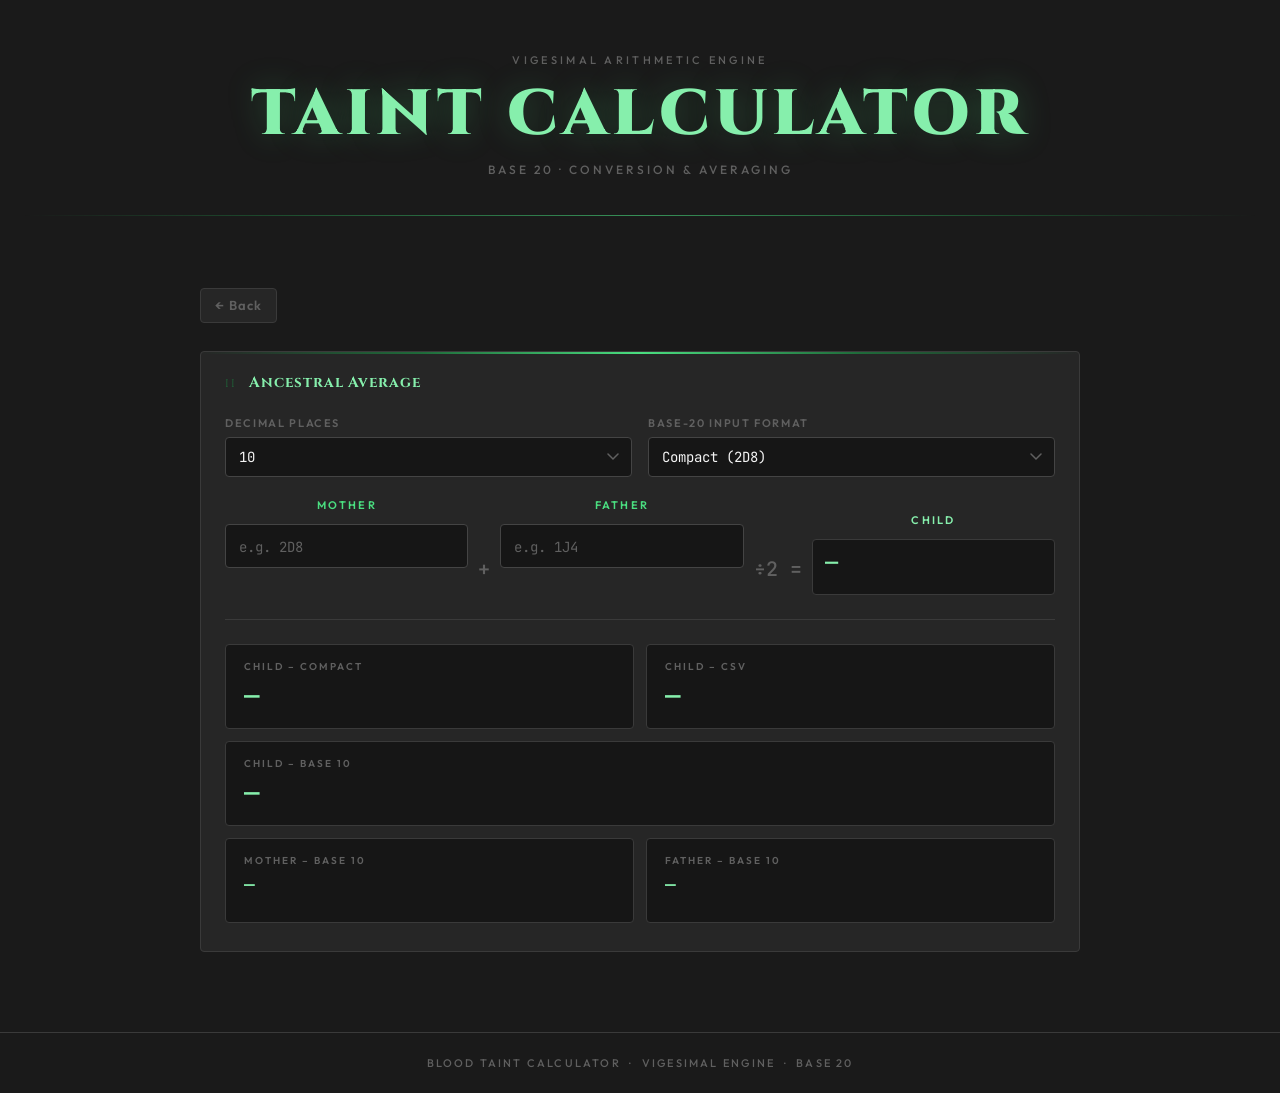
==== averager.html @ 99ccd7f8 "separated functions into separate pages" ====
<!DOCTYPE html>
<html lang="en">
<head>
<meta charset="UTF-8">
<meta name="viewport" content="width=device-width, initial-scale=1.0">
<title>Ancestral Average – Blood Taint Calculator</title>
<link rel="stylesheet" href="assets/style.css">
</head>
<body>

<header>
  <div class="title-eyebrow">Vigesimal Arithmetic Engine</div>
  <h1>TAINT CALCULATOR</h1>
  <div class="subtitle">BASE&nbsp;20&nbsp;·&nbsp;CONVERSION&nbsp;&amp;&nbsp;AVERAGING</div>
</header>

<main>

  <a href="index.html" class="back-btn">← Back</a>

  <div class="card">
    <div class="card-header">
      <span class="card-num">II</span>
      <span class="card-title">Ancestral Average</span>
    </div>
    <div class="card-body">
      <div class="options-row">
        <div class="field-col">
          <label>Decimal Places</label>
          <select id="avgDp">
            <option value="0">0</option>
            <option value="1">1</option>
            <option value="2">2</option>
            <option value="3">3</option>
            <option value="4">4</option>
            <option value="5">5</option>
            <option value="6">6</option>
            <option value="7">7</option>
            <option value="8">8</option>
            <option value="9">9</option>            
            <option value="10" selected>10</option>
            <option value="11">11</option>
            <option value="12">12</option>            
            <option value="13">13</option>
            <option value="14">14</option>
            <option value="15">15</option>
          </select>
        </div>
        <div class="field-col">
          <label>Base-20 Input Format</label>
          <select id="avgNotation">
            <option value="compact">Compact (2D8)</option>
            <option value="csv">CSV (2,13,8)</option>
          </select>
        </div>
      </div>

      <div class="trio-grid">
        <div class="field-col">
          <div class="parent-label">MOTHER</div>
          <input type="text" id="motherIn" placeholder="e.g. 2D8" autocomplete="off" spellcheck="false">
          <div class="hint" id="motherHint"></div>
        </div>
        <div class="trio-eq">+</div>
        <div class="field-col">
          <div class="parent-label">FATHER</div>
          <input type="text" id="fatherIn" placeholder="e.g. 1J4" autocomplete="off" spellcheck="false">
          <div class="hint" id="fatherHint"></div>
        </div>
        <div class="trio-eq">÷2&nbsp;=</div>
        <div class="field-col">
          <div class="parent-label child-label">CHILD</div>
          <div class="result-box" style="padding:10px 12px; min-height:48px;">
            <div class="result-value" id="childInline" style="font-size:22px;">—</div>
          </div>
        </div>
      </div>

      <hr class="section-divider">

      <div class="result-grid">
        <div class="result-box">
          <div class="result-label">Child – Compact</div>
          <div class="result-value" id="childCompact">—</div>
        </div>
        <div class="result-box">
          <div class="result-label">Child – CSV</div>
          <div class="result-value" id="childCsv">—</div>
        </div>
      </div>
      <div style="margin-top:12px;">
        <div class="result-box">
          <div class="result-label">Child – Base 10</div>
          <div class="result-value" id="childDec">—</div>
        </div>
      </div>
      <div style="margin-top:12px; display:grid; grid-template-columns:1fr 1fr; gap:12px;">
        <div class="result-box">
          <div class="result-label">Mother – Base 10</div>
          <div class="result-value" style="font-size:18px;" id="motherDec10">—</div>
        </div>
        <div class="result-box">
          <div class="result-label">Father – Base 10</div>
          <div class="result-value" style="font-size:18px;" id="fatherDec10">—</div>
        </div>
      </div>
    </div>
  </div>

</main>

<footer>BLOOD TAINT CALCULATOR &nbsp;·&nbsp; VIGESIMAL ENGINE &nbsp;·&nbsp; BASE&nbsp;20</footer>

<script src="assets/script.js" defer></script>
</body>
</html>
---- assets/style.css ----
/* ── Google Fonts ───────────────────────────────────────────────── */
@import url('https://fonts.googleapis.com/css2?family=JetBrains+Mono:wght@400;500;700&family=Outfit:wght@400;500;600;700&family=Cinzel:wght@700;900&display=swap');

/* ── Design tokens ──────────────────────────────────────────────── */
:root {
  --bg:          #1a1a1a;
  --bg-mid:      #222222;
  --panel:       #262626;
  --panel-raised:#2e2e2e;
  --border:      #3a3a3a;
  --border-mid:  #444444;
  --inset:       #161616;

  --green:       #4ade80;
  --green-dim:   #1f6b3a;
  --green-glow:  #86efac;
  --green-faint: rgba(74, 222, 128, 0.08);

  --csv-blue:    #60a5fa;
  --csv-dim:     #1e3a5f;
  --csv-faint:   rgba(96, 165, 250, 0.08);

  --red:         #f87171;
  --red-faint:   rgba(248, 113, 113, 0.1);
  --valid:       #4ade80;

  --text:        #e2e2e2;
  --text-mid:    #a0a0a0;
  --text-dim:    #606060;
  --white:       #f4f4f4;

  --font-ui:     'Outfit', sans-serif;
  --font-mono:   'JetBrains Mono', monospace;
  --font-display:'Cinzel', serif;

  --radius:      4px;
}

/* ── Reset ──────────────────────────────────────────────────────── */
*, *::before, *::after { box-sizing: border-box; margin: 0; padding: 0; }

/* ── Base ───────────────────────────────────────────────────────── */
body {
  background: var(--bg);
  color: var(--text);
  font-family: var(--font-ui);
  font-size: 15px;
  line-height: 1.5;
  min-height: 100vh;
  overflow-x: hidden;
}

/* ── Header ─────────────────────────────────────────────────────── */
header {
  text-align: center;
  padding: 52px 24px 36px;
  position: relative;
}
header::after {
  content: '';
  display: block;
  height: 1px;
  background: linear-gradient(90deg,
    transparent,
    var(--green-dim) 20%,
    var(--green) 50%,
    var(--green-dim) 80%,
    transparent);
  margin-top: 36px;
  opacity: 0.6;
}

.title-eyebrow {
  font-family: var(--font-ui);
  font-size: 11px;
  font-weight: 500;
  letter-spacing: 0.3em;
  color: var(--text-dim);
  text-transform: uppercase;
  margin-bottom: 14px;
}

h1 {
  font-family: var(--font-display);
  font-size: clamp(32px, 6vw, 64px);
  font-weight: 900;
  color: var(--green-glow);
  letter-spacing: 0.07em;
  text-shadow: 0 0 32px rgba(74,222,128,0.25);
  line-height: 1;
}

.subtitle {
  margin-top: 14px;
  font-family: var(--font-ui);
  font-size: 12px;
  font-weight: 500;
  letter-spacing: 0.25em;
  color: var(--text-dim);
  text-transform: uppercase;
}

/* ── Main layout ─────────────────────────────────────────────────── */
main {
  max-width: 920px;
  margin: 0 auto;
  padding: 36px 20px 80px;
  display: flex;
  flex-direction: column;
  gap: 28px;
}

/* ── Legend ──────────────────────────────────────────────────────── */
.legend {
  border: 1px solid var(--border);
  background: var(--panel);
  border-radius: var(--radius);
  padding: 16px 20px;
  display: flex;
  flex-direction: column;
  gap: 10px;
}
.legend-title {
  font-family: var(--font-ui);
  font-size: 10px;
  font-weight: 600;
  letter-spacing: 0.25em;
  color: var(--text-dim);
  text-transform: uppercase;
}
.legend-item {
  display: flex;
  align-items: center;
  gap: 12px;
  flex-wrap: wrap;
}
.badge {
  display: inline-block;
  padding: 3px 10px;
  font-family: var(--font-mono);
  font-size: 11px;
  font-weight: 700;
  letter-spacing: 0.08em;
  border: 1px solid;
  border-radius: 2px;
  white-space: nowrap;
  flex-shrink: 0;
}
.badge-compact {
  border-color: var(--green-dim);
  color: var(--green-glow);
  background: var(--green-faint);
}
.badge-csv {
  border-color: var(--csv-dim);
  color: var(--csv-blue);
  background: var(--csv-faint);
}
.legend-desc {
  font-family: var(--font-ui);
  font-size: 13px;
  color: var(--text-mid);
  line-height: 1.4;
}
.legend-desc strong {
  font-family: var(--font-mono);
  font-weight: 700;
}

/* ── Cards ───────────────────────────────────────────────────────── */
.card {
  border: 1px solid var(--border);
  background: var(--panel);
  border-radius: var(--radius);
  position: relative;
  overflow: hidden;
}
.card::before {
  content: '';
  position: absolute;
  top: 0; left: 0; right: 0;
  height: 2px;
  background: linear-gradient(90deg,
    transparent 0%,
    var(--green-dim) 25%,
    var(--green) 50%,
    var(--green-dim) 75%,
    transparent 100%);
}
.card-header {
  padding: 20px 24px 0;
  display: flex;
  align-items: baseline;
  gap: 12px;
}
.card-num {
  font-family: var(--font-display);
  font-size: 11px;
  color: var(--green-dim);
  letter-spacing: 0.2em;
}
.card-title {
  font-family: var(--font-display);
  font-size: 15px;
  font-weight: 700;
  color: var(--green-glow);
  letter-spacing: 0.06em;
}
.card-body {
  padding: 20px 24px 28px;
}

/* ── Labels ──────────────────────────────────────────────────────── */
label {
  font-family: var(--font-ui);
  font-size: 11px;
  font-weight: 600;
  letter-spacing: 0.15em;
  color: var(--text-dim);
  text-transform: uppercase;
}
.parent-label {
  font-family: var(--font-ui);
  font-size: 11px;
  font-weight: 600;
  letter-spacing: 0.2em;
  color: var(--green);
  text-transform: uppercase;
  text-align: center;
  margin-bottom: 4px;
}

/* ── Inputs & selects ────────────────────────────────────────────── */
input[type="text"],
input[type="number"],
select {
  background: var(--inset);
  border: 1px solid var(--border-mid);
  color: var(--white);
  font-family: var(--font-mono);
  font-size: 17px;
  font-weight: 400;
  padding: 10px 13px;
  width: 100%;
  outline: none;
  border-radius: var(--radius);
  transition: border-color 0.15s, box-shadow 0.15s;
  -webkit-appearance: none;
  appearance: none;
}
input::placeholder { color: var(--text-dim); font-size: 14px; }
input:focus,
select:focus {
  border-color: var(--green);
  box-shadow: 0 0 0 3px rgba(74,222,128,0.1);
}
input.error  { border-color: var(--red) !important; background: var(--red-faint); }
input.valid  { border-color: var(--valid) !important; }
select {
  font-size: 14px;
  cursor: pointer;
  background-image: url("data:image/svg+xml,%3Csvg xmlns='http://www.w3.org/2000/svg' width='12' height='8' viewBox='0 0 12 8'%3E%3Cpath d='M1 1l5 5 5-5' stroke='%23606060' stroke-width='1.5' fill='none' stroke-linecap='round'/%3E%3C/svg%3E");
  background-repeat: no-repeat;
  background-position: right 12px center;
  padding-right: 32px;
}
select option { background: #1e1e1e; }

/* ── Field layouts ───────────────────────────────────────────────── */
.options-row {
  display: flex;
  gap: 16px;
  align-items: end;
  flex-wrap: wrap;
  margin-bottom: 20px;
}
.options-row .field-col { min-width: 140px; flex: 1; }

.field-col { display: flex; flex-direction: column; gap: 6px; }

.field-row {
  display: grid;
  grid-template-columns: 1fr auto 1fr;
  gap: 12px;
  align-items: end;
  margin-bottom: 16px;
}

/* ── Swap button ─────────────────────────────────────────────────── */
.arrow-btn {
  background: var(--inset);
  border: 1px solid var(--border-mid);
  color: var(--green);
  font-size: 18px;
  width: 44px;
  height: 44px;
  border-radius: var(--radius);
  cursor: pointer;
  transition: all 0.15s;
  display: flex;
  align-items: center;
  justify-content: center;
  font-family: monospace;
  flex-shrink: 0;
}
.arrow-btn:hover {
  border-color: var(--green);
  color: var(--green-glow);
  box-shadow: 0 0 10px rgba(74,222,128,0.15);
}
.arrow-btn:active { transform: scale(0.93); }

/* ── Result boxes ────────────────────────────────────────────────── */
.result-box {
  background: var(--inset);
  border: 1px solid var(--border);
  border-radius: var(--radius);
  padding: 14px 18px;
  min-height: 64px;
  display: flex;
  flex-direction: column;
  gap: 6px;
}
.result-label {
  font-family: var(--font-ui);
  font-size: 10px;
  font-weight: 600;
  letter-spacing: 0.2em;
  color: var(--text-dim);
  text-transform: uppercase;
}
.result-value {
  font-family: var(--font-mono);
  font-size: 26px;
  font-weight: 500;
  color: var(--green-glow);
  letter-spacing: 0.03em;
  min-height: 34px;
  word-break: break-all;
  line-height: 1.2;
}

.result-grid {
  display: grid;
  grid-template-columns: 1fr 1fr;
  gap: 12px;
  margin-top: 14px;
}

/* ── Trio (averager) ─────────────────────────────────────────────── */
.trio-grid {
  display: grid;
  grid-template-columns: 1fr auto 1fr auto 1fr;
  gap: 10px;
  align-items: end;
}
.trio-eq {
  font-family: var(--font-mono);
  font-size: 20px;
  font-weight: 500;
  color: var(--text-dim);
  padding-bottom: 11px;
  text-align: center;
  flex-shrink: 0;
  white-space: nowrap;
}

/* ── Hint / validation messages ──────────────────────────────────── */
.hint {
  font-family: var(--font-ui);
  font-size: 12px;
  color: var(--red);
  min-height: 18px;
  margin-top: 3px;
  line-height: 1.4;
}
.hint.ok { color: var(--valid); }

/* ── Divider ─────────────────────────────────────────────────────── */
.section-divider {
  border: none;
  border-top: 1px solid var(--border);
  margin: 24px 0;
}

/* ── Footer ──────────────────────────────────────────────────────── */
footer {
  text-align: center;
  padding: 22px;
  font-family: var(--font-ui);
  font-size: 11px;
  font-weight: 500;
  color: var(--text-dim);
  letter-spacing: 0.2em;
  text-transform: uppercase;
  border-top: 1px solid var(--border);
}

/* ── Animations ──────────────────────────────────────────────────── */
@keyframes fadeUp {
  from { opacity: 0; transform: translateY(14px); }
  to   { opacity: 1; transform: translateY(0); }
}
header              { animation: fadeUp 0.45s ease both; }
.legend             { animation: fadeUp 0.45s ease 0.08s both; }
.card:nth-of-type(1){ animation: fadeUp 0.45s ease 0.16s both; }
.card:nth-of-type(2){ animation: fadeUp 0.45s ease 0.24s both; }

/* ── Responsive ──────────────────────────────────────────────────── */
@media (max-width: 600px) {
  .field-row          { grid-template-columns: 1fr; }
  .arrow-btn          { transform: none; width: 38px; height: 38px; margin: 0 auto; }
  .trio-grid          { grid-template-columns: 1fr; }
  .trio-eq            { display: none; }
  .result-grid        { grid-template-columns: 1fr; }
  .card-body          { padding: 16px 16px 24px; }
  .card-header        { padding: 16px 16px 0; }
}

/* ── Home nav cards ──────────────────────────────────────────────── */
.home-main {
  max-width: 920px;
  margin: 0 auto;
  padding: 36px 20px 80px;
  display: flex;
  flex-direction: column;
  gap: 28px;
}

.tool-nav {
  display: grid;
  grid-template-columns: 1fr 1fr;
  gap: 16px;
}

.tool-card {
  display: flex;
  align-items: center;
  gap: 20px;
  padding: 28px 24px;
  background: var(--panel);
  border: 1px solid var(--border);
  border-radius: var(--radius);
  text-decoration: none;
  color: inherit;
  position: relative;
  overflow: hidden;
  transition: border-color 0.2s, box-shadow 0.2s, transform 0.15s;
}
.tool-card::before {
  content: '';
  position: absolute;
  top: 0; left: 0; right: 0;
  height: 2px;
  background: linear-gradient(90deg,
    transparent 0%,
    var(--green-dim) 25%,
    var(--green) 50%,
    var(--green-dim) 75%,
    transparent 100%);
  opacity: 0;
  transition: opacity 0.2s;
}
.tool-card:hover {
  border-color: var(--green-dim);
  box-shadow: 0 0 0 1px var(--green-dim), 0 4px 24px rgba(74,222,128,0.07);
  transform: translateY(-2px);
}
.tool-card:hover::before { opacity: 1; }
.tool-card:active { transform: translateY(0); }

.tool-card-num {
  font-family: var(--font-display);
  font-size: 28px;
  font-weight: 900;
  color: var(--green-dim);
  line-height: 1;
  flex-shrink: 0;
  width: 32px;
  text-align: center;
  transition: color 0.2s;
}
.tool-card:hover .tool-card-num { color: var(--green); }

.tool-card-body {
  flex: 1;
  min-width: 0;
}
.tool-card-title {
  font-family: var(--font-display);
  font-size: 15px;
  font-weight: 700;
  color: var(--green-glow);
  letter-spacing: 0.06em;
  margin-bottom: 6px;
}
.tool-card-desc {
  font-family: var(--font-ui);
  font-size: 13px;
  color: var(--text-mid);
  line-height: 1.5;
}

.tool-card-arrow {
  font-family: var(--font-mono);
  font-size: 20px;
  color: var(--green-dim);
  flex-shrink: 0;
  transition: color 0.2s, transform 0.2s;
}
.tool-card:hover .tool-card-arrow {
  color: var(--green);
  transform: translateX(4px);
}

/* ── Back button ─────────────────────────────────────────────────── */
.back-btn {
  display: inline-flex;
  align-items: center;
  gap: 6px;
  font-family: var(--font-ui);
  font-size: 13px;
  font-weight: 600;
  letter-spacing: 0.08em;
  color: var(--text-dim);
  text-decoration: none;
  padding: 7px 14px;
  border: 1px solid var(--border);
  border-radius: var(--radius);
  background: var(--panel);
  transition: color 0.15s, border-color 0.15s;
  align-self: flex-start;
}
.back-btn:hover {
  color: var(--green);
  border-color: var(--green-dim);
}

/* ── Utility classes ─────────────────────────────────────────────── */
.mono  { font-family: var(--font-mono); font-weight: 700; }
.green { color: var(--green-glow); }
.blue  { color: var(--csv-blue); }

/* ── Child label variant ─────────────────────────────────────────── */
.child-label { color: var(--green-glow); }

/* ── Responsive: home nav ────────────────────────────────────────── */
@media (max-width: 600px) {
  .tool-nav { grid-template-columns: 1fr; }
  .tool-card { gap: 16px; padding: 22px 18px; }
}
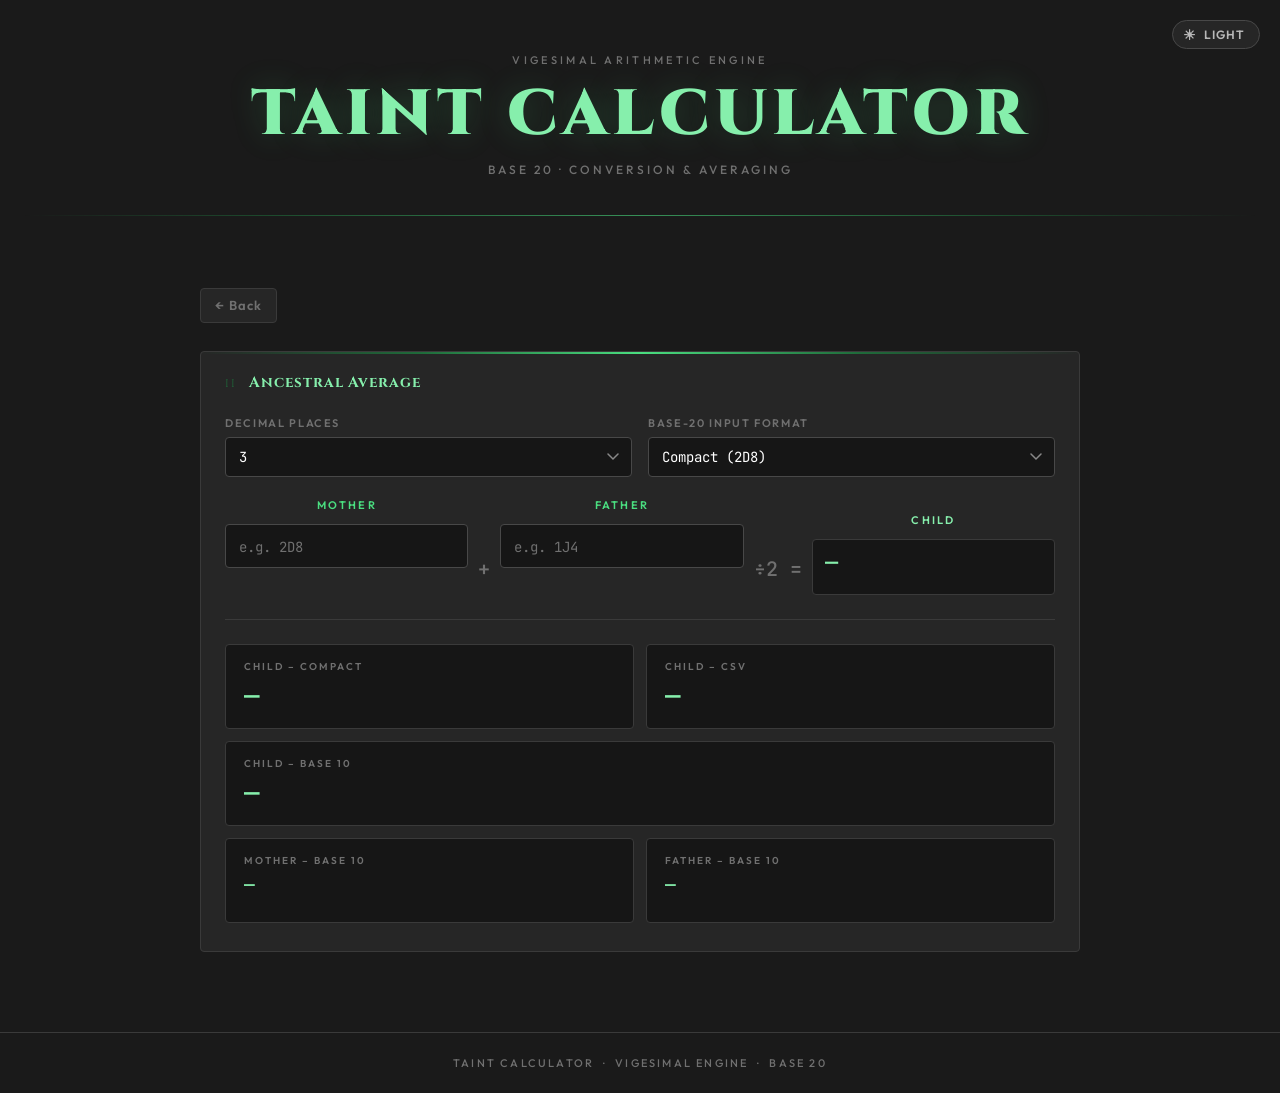
==== commit 09052738: "Light/dark mode, improved dark mode readability" ====
--- a/averager.html
+++ b/averager.html
@@ -1,14 +1,19 @@
 <!DOCTYPE html>
-<html lang="en">
+<html lang="en" data-theme="dark">
 <head>
 <meta charset="UTF-8">
 <meta name="viewport" content="width=device-width, initial-scale=1.0">
-<title>Ancestral Average – Blood Taint Calculator</title>
+<title>Ancestral Average – Taint Calculator</title>
 <link rel="stylesheet" href="assets/style.css">
+<script src="assets/script.js" defer></script>
 </head>
 <body>
 
 <header>
+  <button class="theme-toggle" id="themeToggle" aria-label="Toggle theme">
+    <span class="theme-toggle-icon">☀</span>
+    <span class="theme-toggle-label">Light</span>
+  </button>
   <div class="title-eyebrow">Vigesimal Arithmetic Engine</div>
   <h1>TAINT CALCULATOR</h1>
   <div class="subtitle">BASE&nbsp;20&nbsp;·&nbsp;CONVERSION&nbsp;&amp;&nbsp;AVERAGING</div>
@@ -31,19 +36,10 @@
             <option value="0">0</option>
             <option value="1">1</option>
             <option value="2">2</option>
-            <option value="3">3</option>
+            <option value="3" selected>3</option>
             <option value="4">4</option>
             <option value="5">5</option>
             <option value="6">6</option>
-            <option value="7">7</option>
-            <option value="8">8</option>
-            <option value="9">9</option>            
-            <option value="10" selected>10</option>
-            <option value="11">11</option>
-            <option value="12">12</option>            
-            <option value="13">13</option>
-            <option value="14">14</option>
-            <option value="15">15</option>
           </select>
         </div>
         <div class="field-col">
@@ -109,8 +105,7 @@
 
 </main>
 
-<footer>BLOOD TAINT CALCULATOR &nbsp;·&nbsp; VIGESIMAL ENGINE &nbsp;·&nbsp; BASE&nbsp;20</footer>
+<footer>TAINT CALCULATOR &nbsp;·&nbsp; VIGESIMAL ENGINE &nbsp;·&nbsp; BASE&nbsp;20</footer>
 
-<script src="assets/script.js" defer></script>
 </body>
 </html>
--- a/assets/style.css
+++ b/assets/style.css
@@ -1,14 +1,14 @@
 /* ── Google Fonts ───────────────────────────────────────────────── */
 @import url('https://fonts.googleapis.com/css2?family=JetBrains+Mono:wght@400;500;700&family=Outfit:wght@400;500;600;700&family=Cinzel:wght@700;900&display=swap');
 
-/* ── Design tokens ──────────────────────────────────────────────── */
+/* ── Dark mode tokens (default) ─────────────────────────────────── */
 :root {
   --bg:          #1a1a1a;
   --bg-mid:      #222222;
   --panel:       #262626;
   --panel-raised:#2e2e2e;
   --border:      #3a3a3a;
-  --border-mid:  #444444;
+  --border-mid:  #484848;
   --inset:       #161616;
 
   --green:       #4ade80;
@@ -24,16 +24,51 @@
   --red-faint:   rgba(248, 113, 113, 0.1);
   --valid:       #4ade80;
 
-  --text:        #e2e2e2;
-  --text-mid:    #a0a0a0;
-  --text-dim:    #606060;
-  --white:       #f4f4f4;
+  --text:        #f0f0f0;
+  --text-mid:    #b8b8b8;
+  --text-dim:    #707070;
+  --white:       #ffffff;
 
   --font-ui:     'Outfit', sans-serif;
   --font-mono:   'JetBrains Mono', monospace;
   --font-display:'Cinzel', serif;
 
-  --radius:      4px;
+  --radius: 4px;
+
+  --header-glow: rgba(74, 222, 128, 0.22);
+  --toggle-icon: '☀';
+}
+
+/* ── Light mode tokens ──────────────────────────────────────────── */
+[data-theme="light"] {
+  --bg:          #f0f0f0;
+  --bg-mid:      #e8e8e8;
+  --panel:       #ffffff;
+  --panel-raised:#f5f5f5;
+  --border:      #d0d0d0;
+  --border-mid:  #bbbbbb;
+  --inset:       #f7f7f7;
+
+  --green:       #16a34a;
+  --green-dim:   #bbf7d0;
+  --green-glow:  #15803d;
+  --green-faint: rgba(22, 163, 74, 0.07);
+
+  --csv-blue:    #2563eb;
+  --csv-dim:     #bfdbfe;
+  --csv-faint:   rgba(37, 99, 235, 0.07);
+
+  --red:         #dc2626;
+  --red-faint:   rgba(220, 38, 38, 0.07);
+  --valid:       #16a34a;
+
+  --text:        #111111;
+  --text-mid:    #444444;
+  --text-dim:    #888888;
+  --white:       #111111;
+
+  --header-glow: rgba(21, 128, 61, 0.12);
+  --toggle-icon: '🌙';
 }
 
 /* ── Reset ──────────────────────────────────────────────────────── */
@@ -48,7 +83,38 @@
   line-height: 1.5;
   min-height: 100vh;
   overflow-x: hidden;
-}
+  transition: background 0.25s, color 0.25s;
+}
+
+/* ── Theme toggle ────────────────────────────────────────────────── */
+.theme-toggle {
+  position: absolute;
+  top: 20px;
+  right: 20px;
+  background: var(--panel);
+  border: 1px solid var(--border-mid);
+  border-radius: 999px;
+  padding: 6px 14px 6px 10px;
+  cursor: pointer;
+  display: flex;
+  align-items: center;
+  gap: 7px;
+  font-family: var(--font-ui);
+  font-size: 12px;
+  font-weight: 600;
+  letter-spacing: 0.08em;
+  color: var(--text-mid);
+  transition: border-color 0.15s, color 0.15s, background 0.25s;
+  user-select: none;
+  z-index: 10;
+}
+.theme-toggle:hover {
+  border-color: var(--green);
+  color: var(--green);
+}
+.theme-toggle:active { transform: scale(0.96); }
+.theme-toggle-icon { font-size: 14px; line-height: 1; }
+.theme-toggle-label { text-transform: uppercase; }
 
 /* ── Header ─────────────────────────────────────────────────────── */
 header {
@@ -86,7 +152,7 @@
   font-weight: 900;
   color: var(--green-glow);
   letter-spacing: 0.07em;
-  text-shadow: 0 0 32px rgba(74,222,128,0.25);
+  text-shadow: 0 0 32px var(--header-glow);
   line-height: 1;
 }
 
@@ -119,6 +185,7 @@
   display: flex;
   flex-direction: column;
   gap: 10px;
+  transition: background 0.25s, border-color 0.25s;
 }
 .legend-title {
   font-family: var(--font-ui);
@@ -128,12 +195,7 @@
   color: var(--text-dim);
   text-transform: uppercase;
 }
-.legend-item {
-  display: flex;
-  align-items: center;
-  gap: 12px;
-  flex-wrap: wrap;
-}
+.legend-item { display: flex; align-items: center; gap: 12px; flex-wrap: wrap; }
 .badge {
   display: inline-block;
   padding: 3px 10px;
@@ -146,26 +208,11 @@
   white-space: nowrap;
   flex-shrink: 0;
 }
-.badge-compact {
-  border-color: var(--green-dim);
-  color: var(--green-glow);
-  background: var(--green-faint);
-}
-.badge-csv {
-  border-color: var(--csv-dim);
-  color: var(--csv-blue);
-  background: var(--csv-faint);
-}
-.legend-desc {
-  font-family: var(--font-ui);
-  font-size: 13px;
-  color: var(--text-mid);
-  line-height: 1.4;
-}
-.legend-desc strong {
-  font-family: var(--font-mono);
-  font-weight: 700;
-}
+.badge-compact { border-color: var(--green-dim); color: var(--green-glow); background: var(--green-faint); }
+.badge-csv     { border-color: var(--csv-dim);   color: var(--csv-blue);   background: var(--csv-faint); }
+
+.legend-desc { font-family: var(--font-ui); font-size: 13px; color: var(--text-mid); line-height: 1.4; }
+.legend-desc strong { font-family: var(--font-mono); font-weight: 700; }
 
 /* ── Cards ───────────────────────────────────────────────────────── */
 .card {
@@ -174,6 +221,7 @@
   border-radius: var(--radius);
   position: relative;
   overflow: hidden;
+  transition: background 0.25s, border-color 0.25s;
 }
 .card::before {
   content: '';
@@ -187,18 +235,15 @@
     var(--green-dim) 75%,
     transparent 100%);
 }
-.card-header {
-  padding: 20px 24px 0;
-  display: flex;
-  align-items: baseline;
-  gap: 12px;
-}
+.card-header { padding: 20px 24px 0; display: flex; align-items: baseline; gap: 12px; }
 .card-num {
   font-family: var(--font-display);
   font-size: 11px;
   color: var(--green-dim);
   letter-spacing: 0.2em;
 }
+[data-theme="light"] .card-num { color: var(--green); }
+
 .card-title {
   font-family: var(--font-display);
   font-size: 15px;
@@ -206,9 +251,7 @@
   color: var(--green-glow);
   letter-spacing: 0.06em;
 }
-.card-body {
-  padding: 20px 24px 28px;
-}
+.card-body { padding: 20px 24px 28px; }
 
 /* ── Labels ──────────────────────────────────────────────────────── */
 label {
@@ -229,6 +272,8 @@
   text-align: center;
   margin-bottom: 4px;
 }
+.child-label { color: var(--green-glow); }
+[data-theme="light"] .child-label { color: var(--green); }
 
 /* ── Inputs & selects ────────────────────────────────────────────── */
 input[type="text"],
@@ -244,27 +289,26 @@
   width: 100%;
   outline: none;
   border-radius: var(--radius);
-  transition: border-color 0.15s, box-shadow 0.15s;
+  transition: border-color 0.15s, box-shadow 0.15s, background 0.25s, color 0.25s;
   -webkit-appearance: none;
   appearance: none;
 }
 input::placeholder { color: var(--text-dim); font-size: 14px; }
-input:focus,
-select:focus {
+input:focus, select:focus {
   border-color: var(--green);
-  box-shadow: 0 0 0 3px rgba(74,222,128,0.1);
-}
-input.error  { border-color: var(--red) !important; background: var(--red-faint); }
-input.valid  { border-color: var(--valid) !important; }
+  box-shadow: 0 0 0 3px var(--green-faint);
+}
+input.error { border-color: var(--red) !important; background: var(--red-faint); }
+input.valid { border-color: var(--valid) !important; }
 select {
   font-size: 14px;
   cursor: pointer;
-  background-image: url("data:image/svg+xml,%3Csvg xmlns='http://www.w3.org/2000/svg' width='12' height='8' viewBox='0 0 12 8'%3E%3Cpath d='M1 1l5 5 5-5' stroke='%23606060' stroke-width='1.5' fill='none' stroke-linecap='round'/%3E%3C/svg%3E");
+  background-image: url("data:image/svg+xml,%3Csvg xmlns='http://www.w3.org/2000/svg' width='12' height='8' viewBox='0 0 12 8'%3E%3Cpath d='M1 1l5 5 5-5' stroke='%23888' stroke-width='1.5' fill='none' stroke-linecap='round'/%3E%3C/svg%3E");
   background-repeat: no-repeat;
   background-position: right 12px center;
   padding-right: 32px;
 }
-select option { background: #1e1e1e; }
+select option { background: var(--panel); color: var(--white); }
 
 /* ── Field layouts ───────────────────────────────────────────────── */
 .options-row {
@@ -275,9 +319,7 @@
   margin-bottom: 20px;
 }
 .options-row .field-col { min-width: 140px; flex: 1; }
-
 .field-col { display: flex; flex-direction: column; gap: 6px; }
-
 .field-row {
   display: grid;
   grid-template-columns: 1fr auto 1fr;
@@ -306,7 +348,7 @@
 .arrow-btn:hover {
   border-color: var(--green);
   color: var(--green-glow);
-  box-shadow: 0 0 10px rgba(74,222,128,0.15);
+  box-shadow: 0 0 10px var(--green-faint);
 }
 .arrow-btn:active { transform: scale(0.93); }
 
@@ -320,6 +362,7 @@
   display: flex;
   flex-direction: column;
   gap: 6px;
+  transition: background 0.25s, border-color 0.25s;
 }
 .result-label {
   font-family: var(--font-ui);
@@ -339,7 +382,6 @@
   word-break: break-all;
   line-height: 1.2;
 }
-
 .result-grid {
   display: grid;
   grid-template-columns: 1fr 1fr;
@@ -377,11 +419,7 @@
 .hint.ok { color: var(--valid); }
 
 /* ── Divider ─────────────────────────────────────────────────────── */
-.section-divider {
-  border: none;
-  border-top: 1px solid var(--border);
-  margin: 24px 0;
-}
+.section-divider { border: none; border-top: 1px solid var(--border); margin: 24px 0; }
 
 /* ── Footer ──────────────────────────────────────────────────────── */
 footer {
@@ -394,27 +432,7 @@
   letter-spacing: 0.2em;
   text-transform: uppercase;
   border-top: 1px solid var(--border);
-}
-
-/* ── Animations ──────────────────────────────────────────────────── */
-@keyframes fadeUp {
-  from { opacity: 0; transform: translateY(14px); }
-  to   { opacity: 1; transform: translateY(0); }
-}
-header              { animation: fadeUp 0.45s ease both; }
-.legend             { animation: fadeUp 0.45s ease 0.08s both; }
-.card:nth-of-type(1){ animation: fadeUp 0.45s ease 0.16s both; }
-.card:nth-of-type(2){ animation: fadeUp 0.45s ease 0.24s both; }
-
-/* ── Responsive ──────────────────────────────────────────────────── */
-@media (max-width: 600px) {
-  .field-row          { grid-template-columns: 1fr; }
-  .arrow-btn          { transform: none; width: 38px; height: 38px; margin: 0 auto; }
-  .trio-grid          { grid-template-columns: 1fr; }
-  .trio-eq            { display: none; }
-  .result-grid        { grid-template-columns: 1fr; }
-  .card-body          { padding: 16px 16px 24px; }
-  .card-header        { padding: 16px 16px 0; }
+  transition: border-color 0.25s;
 }
 
 /* ── Home nav cards ──────────────────────────────────────────────── */
@@ -426,13 +444,7 @@
   flex-direction: column;
   gap: 28px;
 }
-
-.tool-nav {
-  display: grid;
-  grid-template-columns: 1fr 1fr;
-  gap: 16px;
-}
-
+.tool-nav { display: grid; grid-template-columns: 1fr 1fr; gap: 16px; }
 .tool-card {
   display: flex;
   align-items: center;
@@ -445,7 +457,7 @@
   color: inherit;
   position: relative;
   overflow: hidden;
-  transition: border-color 0.2s, box-shadow 0.2s, transform 0.15s;
+  transition: border-color 0.2s, box-shadow 0.2s, transform 0.15s, background 0.25s;
 }
 .tool-card::before {
   content: '';
@@ -461,14 +473,9 @@
   opacity: 0;
   transition: opacity 0.2s;
 }
-.tool-card:hover {
-  border-color: var(--green-dim);
-  box-shadow: 0 0 0 1px var(--green-dim), 0 4px 24px rgba(74,222,128,0.07);
-  transform: translateY(-2px);
-}
+.tool-card:hover { border-color: var(--green-dim); box-shadow: 0 4px 24px var(--green-faint); transform: translateY(-2px); }
 .tool-card:hover::before { opacity: 1; }
 .tool-card:active { transform: translateY(0); }
-
 .tool-card-num {
   font-family: var(--font-display);
   font-size: 28px;
@@ -480,12 +487,9 @@
   text-align: center;
   transition: color 0.2s;
 }
+[data-theme="light"] .tool-card-num { color: var(--border-mid); }
 .tool-card:hover .tool-card-num { color: var(--green); }
-
-.tool-card-body {
-  flex: 1;
-  min-width: 0;
-}
+.tool-card-body { flex: 1; min-width: 0; }
 .tool-card-title {
   font-family: var(--font-display);
   font-size: 15px;
@@ -494,24 +498,15 @@
   letter-spacing: 0.06em;
   margin-bottom: 6px;
 }
-.tool-card-desc {
-  font-family: var(--font-ui);
-  font-size: 13px;
-  color: var(--text-mid);
-  line-height: 1.5;
-}
-
+.tool-card-desc { font-family: var(--font-ui); font-size: 13px; color: var(--text-mid); line-height: 1.5; }
 .tool-card-arrow {
   font-family: var(--font-mono);
   font-size: 20px;
-  color: var(--green-dim);
+  color: var(--text-dim);
   flex-shrink: 0;
   transition: color 0.2s, transform 0.2s;
 }
-.tool-card:hover .tool-card-arrow {
-  color: var(--green);
-  transform: translateX(4px);
-}
+.tool-card:hover .tool-card-arrow { color: var(--green); transform: translateX(4px); }
 
 /* ── Back button ─────────────────────────────────────────────────── */
 .back-btn {
@@ -528,24 +523,38 @@
   border: 1px solid var(--border);
   border-radius: var(--radius);
   background: var(--panel);
-  transition: color 0.15s, border-color 0.15s;
+  transition: color 0.15s, border-color 0.15s, background 0.25s;
   align-self: flex-start;
 }
-.back-btn:hover {
-  color: var(--green);
-  border-color: var(--green-dim);
-}
-
-/* ── Utility classes ─────────────────────────────────────────────── */
+.back-btn:hover { color: var(--green); border-color: var(--green-dim); }
+
+/* ── Utility ─────────────────────────────────────────────────────── */
 .mono  { font-family: var(--font-mono); font-weight: 700; }
 .green { color: var(--green-glow); }
 .blue  { color: var(--csv-blue); }
 
-/* ── Child label variant ─────────────────────────────────────────── */
-.child-label { color: var(--green-glow); }
-
-/* ── Responsive: home nav ────────────────────────────────────────── */
+/* ── Animations ──────────────────────────────────────────────────── */
+@keyframes fadeUp {
+  from { opacity: 0; transform: translateY(14px); }
+  to   { opacity: 1; transform: translateY(0); }
+}
+header               { animation: fadeUp 0.45s ease both; }
+.legend              { animation: fadeUp 0.45s ease 0.08s both; }
+.card:nth-of-type(1) { animation: fadeUp 0.45s ease 0.16s both; }
+.card:nth-of-type(2) { animation: fadeUp 0.45s ease 0.24s both; }
+.tool-nav            { animation: fadeUp 0.45s ease 0.16s both; }
+
+/* ── Responsive ──────────────────────────────────────────────────── */
 @media (max-width: 600px) {
+  .theme-toggle { top: 12px; right: 12px; padding: 5px 10px 5px 8px; }
+  .theme-toggle-label { display: none; }
+  .field-row { grid-template-columns: 1fr; }
+  .arrow-btn { width: 38px; height: 38px; margin: 0 auto; }
+  .trio-grid { grid-template-columns: 1fr; }
+  .trio-eq   { display: none; }
+  .result-grid { grid-template-columns: 1fr; }
+  .card-body { padding: 16px 16px 24px; }
+  .card-header { padding: 16px 16px 0; }
   .tool-nav { grid-template-columns: 1fr; }
   .tool-card { gap: 16px; padding: 22px 18px; }
 }
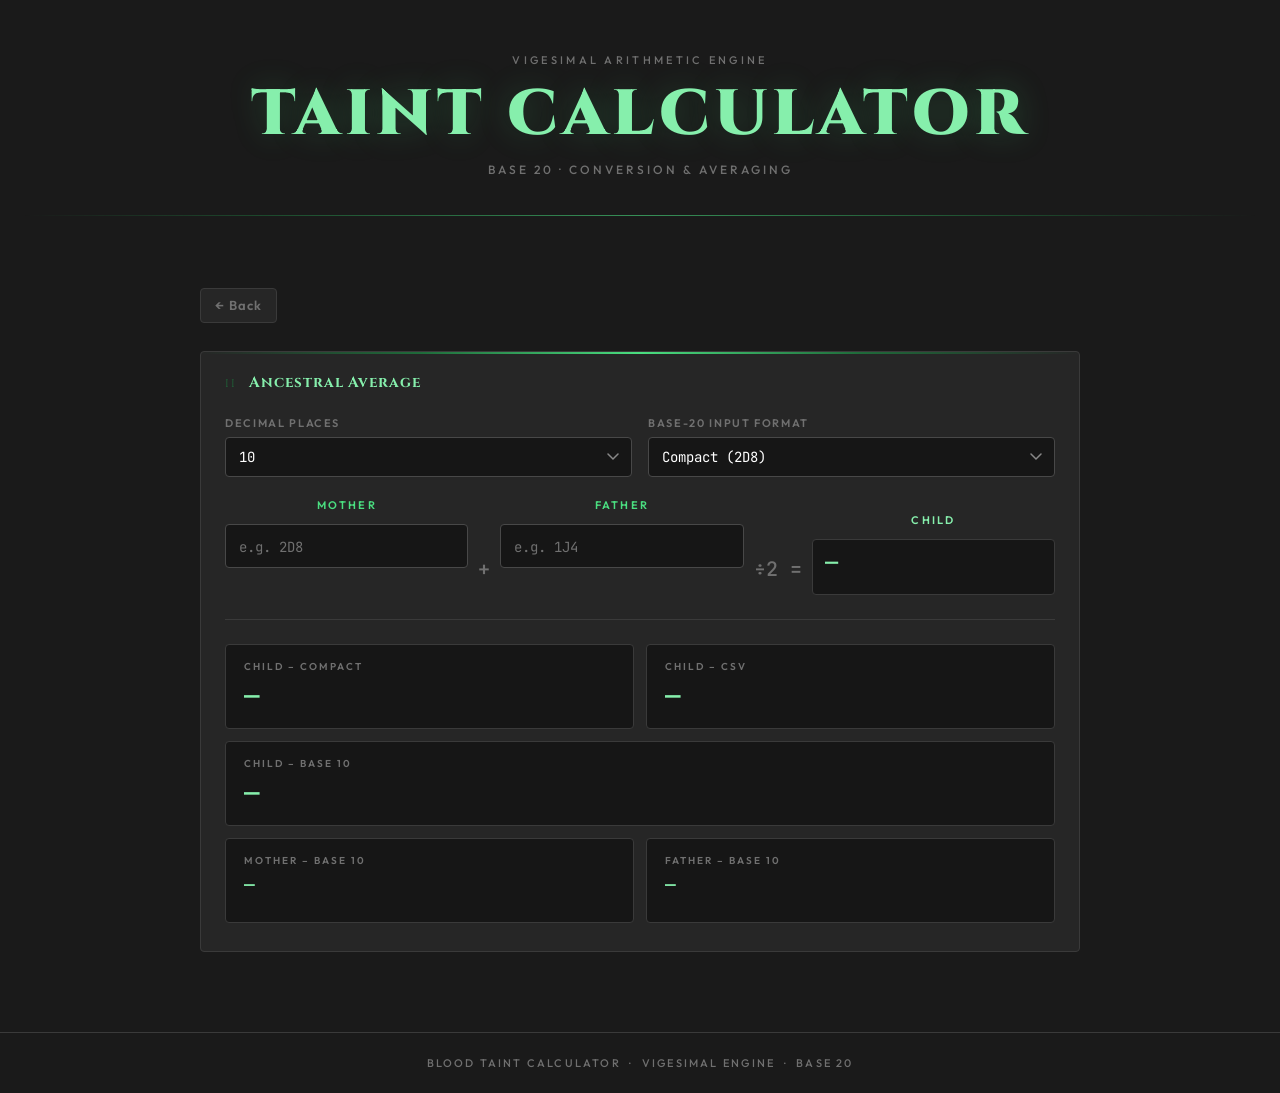
==== commit 79aa21da: "Attempting to improve averager" ====
--- a/averager.html
+++ b/averager.html
@@ -1,19 +1,14 @@
 <!DOCTYPE html>
-<html lang="en" data-theme="dark">
+<html lang="en">
 <head>
 <meta charset="UTF-8">
 <meta name="viewport" content="width=device-width, initial-scale=1.0">
-<title>Ancestral Average – Taint Calculator</title>
+<title>Ancestral Average – Blood Taint Calculator</title>
 <link rel="stylesheet" href="assets/style.css">
-<script src="assets/script.js" defer></script>
 </head>
 <body>
 
 <header>
-  <button class="theme-toggle" id="themeToggle" aria-label="Toggle theme">
-    <span class="theme-toggle-icon">☀</span>
-    <span class="theme-toggle-label">Light</span>
-  </button>
   <div class="title-eyebrow">Vigesimal Arithmetic Engine</div>
   <h1>TAINT CALCULATOR</h1>
   <div class="subtitle">BASE&nbsp;20&nbsp;·&nbsp;CONVERSION&nbsp;&amp;&nbsp;AVERAGING</div>
@@ -36,10 +31,19 @@
             <option value="0">0</option>
             <option value="1">1</option>
             <option value="2">2</option>
-            <option value="3" selected>3</option>
+            <option value="3">3</option>
             <option value="4">4</option>
             <option value="5">5</option>
             <option value="6">6</option>
+            <option value="7">7</option>
+            <option value="8">8</option>
+            <option value="9">9</option>            
+            <option value="10" selected>10</option>
+            <option value="11">11</option>
+            <option value="12">12</option>            
+            <option value="13">13</option>
+            <option value="14">14</option>
+            <option value="15">15</option>
           </select>
         </div>
         <div class="field-col">
@@ -105,7 +109,8 @@
 
 </main>
 
-<footer>TAINT CALCULATOR &nbsp;·&nbsp; VIGESIMAL ENGINE &nbsp;·&nbsp; BASE&nbsp;20</footer>
+<footer>BLOOD TAINT CALCULATOR &nbsp;·&nbsp; VIGESIMAL ENGINE &nbsp;·&nbsp; BASE&nbsp;20</footer>
 
+<script src="assets/script.js" defer></script>
 </body>
 </html>
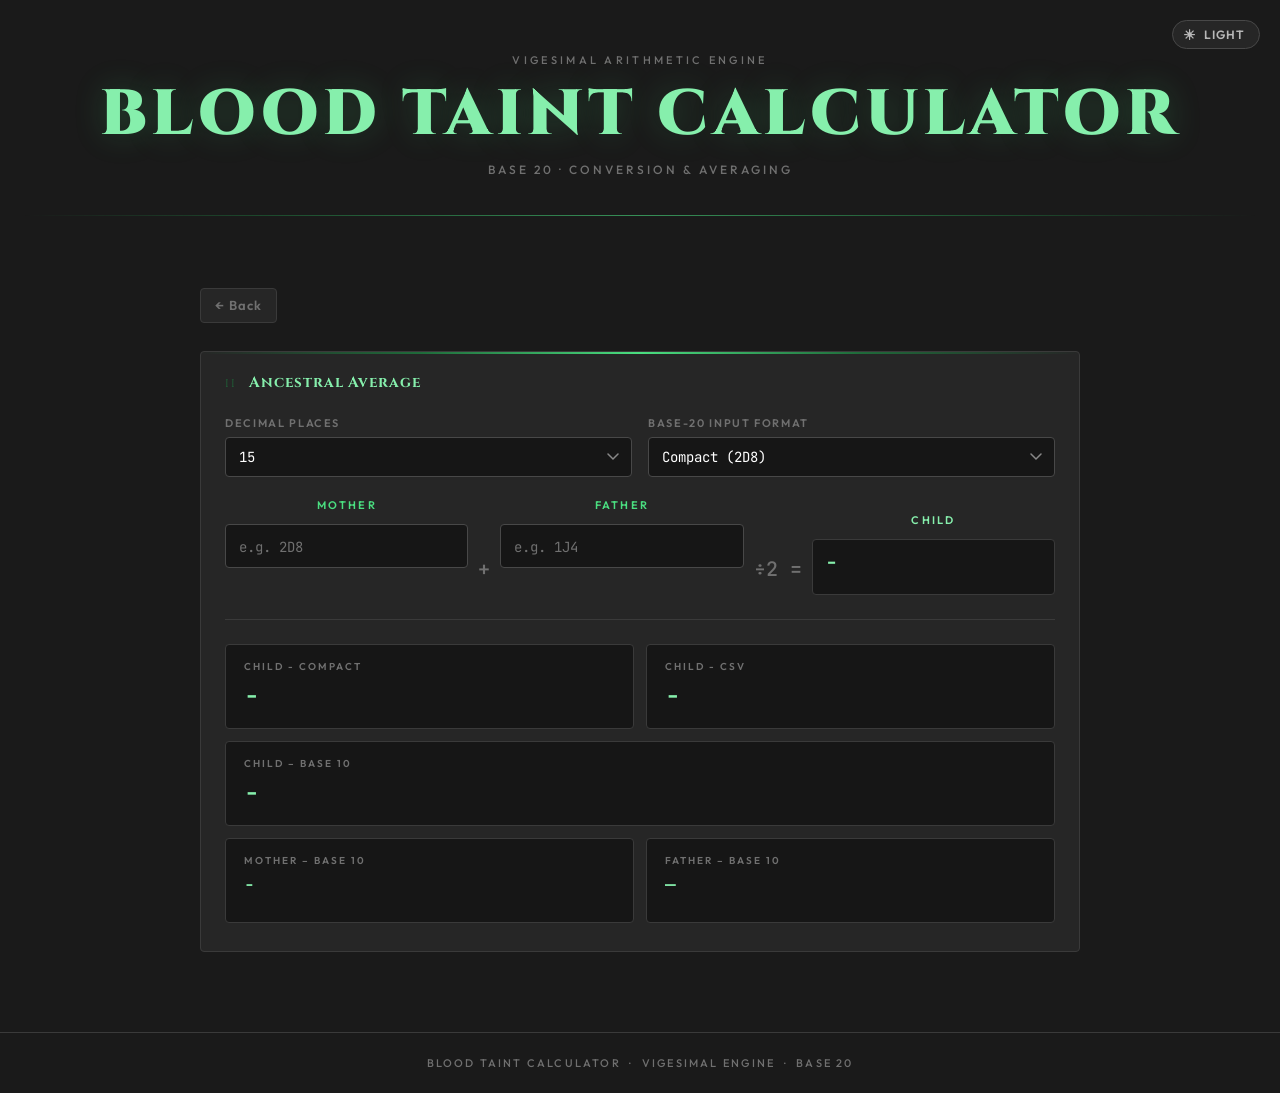
==== commit 974bd56b: "Add a page for calculating blood shadow" ====
--- a/averager.html
+++ b/averager.html
@@ -3,14 +3,18 @@
 <head>
 <meta charset="UTF-8">
 <meta name="viewport" content="width=device-width, initial-scale=1.0">
-<title>Ancestral Average – Blood Taint Calculator</title>
+<title>Blood Calculus - Blood Taint Calculator</title>
 <link rel="stylesheet" href="assets/style.css">
 </head>
 <body>
 
 <header>
+  <button class="theme-toggle" id="themeToggle" aria-label="Toggle theme">
+    <span class="theme-toggle-icon">☀</span>
+    <span class="theme-toggle-label">Light</span>
+  </button>
   <div class="title-eyebrow">Vigesimal Arithmetic Engine</div>
-  <h1>TAINT CALCULATOR</h1>
+  <h1>BLOOD TAINT CALCULATOR</h1>
   <div class="subtitle">BASE&nbsp;20&nbsp;·&nbsp;CONVERSION&nbsp;&amp;&nbsp;AVERAGING</div>
 </header>
 
@@ -38,12 +42,12 @@
             <option value="7">7</option>
             <option value="8">8</option>
             <option value="9">9</option>            
-            <option value="10" selected>10</option>
+            <option value="10">10</option>
             <option value="11">11</option>
             <option value="12">12</option>            
             <option value="13">13</option>
             <option value="14">14</option>
-            <option value="15">15</option>
+            <option value="15" selected>15</option>
           </select>
         </div>
         <div class="field-col">
@@ -71,7 +75,7 @@
         <div class="field-col">
           <div class="parent-label child-label">CHILD</div>
           <div class="result-box" style="padding:10px 12px; min-height:48px;">
-            <div class="result-value" id="childInline" style="font-size:22px;">—</div>
+            <div class="result-value" id="childInline" style="font-size:22px;">-</div>
           </div>
         </div>
       </div>
@@ -80,24 +84,24 @@
 
       <div class="result-grid">
         <div class="result-box">
-          <div class="result-label">Child – Compact</div>
-          <div class="result-value" id="childCompact">—</div>
+          <div class="result-label">Child - Compact</div>
+          <div class="result-value" id="childCompact">-</div>
         </div>
         <div class="result-box">
-          <div class="result-label">Child – CSV</div>
-          <div class="result-value" id="childCsv">—</div>
+          <div class="result-label">Child - CSV</div>
+          <div class="result-value" id="childCsv">-</div>
         </div>
       </div>
       <div style="margin-top:12px;">
         <div class="result-box">
           <div class="result-label">Child – Base 10</div>
-          <div class="result-value" id="childDec">—</div>
+          <div class="result-value" id="childDec">-</div>
         </div>
       </div>
       <div style="margin-top:12px; display:grid; grid-template-columns:1fr 1fr; gap:12px;">
         <div class="result-box">
           <div class="result-label">Mother – Base 10</div>
-          <div class="result-value" style="font-size:18px;" id="motherDec10">—</div>
+          <div class="result-value" style="font-size:18px;" id="motherDec10">-</div>
         </div>
         <div class="result-box">
           <div class="result-label">Father – Base 10</div>
--- a/assets/style.css
+++ b/assets/style.css
@@ -444,7 +444,7 @@
   flex-direction: column;
   gap: 28px;
 }
-.tool-nav { display: grid; grid-template-columns: 1fr 1fr; gap: 16px; }
+.tool-nav { display: grid; grid-template-columns: repeat(auto-fit, minmax(220px, 1fr)); gap: 16px; }
 .tool-card {
   display: flex;
   align-items: center;
@@ -557,4 +557,97 @@
   .card-header { padding: 16px 16px 0; }
   .tool-nav { grid-template-columns: 1fr; }
   .tool-card { gap: 16px; padding: 22px 18px; }
+}
+
+/* ── Blood Shadow page ───────────────────────────────────────────── */
+.shadow-grid {
+  display: grid;
+  grid-template-columns: 1fr auto 1fr;
+  gap: 12px;
+  align-items: end;
+  margin-bottom: 0;
+}
+
+.shadow-op {
+  display: flex;
+  flex-direction: column;
+  align-items: center;
+  justify-content: flex-end;
+  padding-bottom: 12px;
+  gap: 6px;
+  flex-shrink: 0;
+}
+.shadow-op-sym {
+  font-family: var(--font-mono);
+  font-size: 13px;
+  font-weight: 700;
+  color: var(--green);
+  letter-spacing: 0.05em;
+  white-space: nowrap;
+}
+.shadow-op-rule {
+  width: 2px;
+  height: 20px;
+  background: linear-gradient(to bottom, var(--green), transparent);
+  border-radius: 1px;
+}
+
+.shadow-result-block {
+  margin-top: 24px;
+  border: 1px solid var(--green-dim);
+  border-radius: var(--radius);
+  overflow: hidden;
+}
+.shadow-result-heading {
+  display: flex;
+  align-items: baseline;
+  gap: 12px;
+  padding: 10px 18px;
+  background: var(--green-faint);
+  border-bottom: 1px solid var(--green-dim);
+}
+.shadow-result-label {
+  font-family: var(--font-ui);
+  font-size: 11px;
+  font-weight: 700;
+  letter-spacing: 0.25em;
+  color: var(--green-glow);
+  text-transform: uppercase;
+}
+.shadow-result-formula {
+  font-family: var(--font-mono);
+  font-size: 12px;
+  color: var(--text-dim);
+}
+.shadow-result-block .result-grid { margin-top: 0; padding: 12px; gap: 10px; }
+.shadow-result-block > div[style] { padding: 0 12px 12px; }
+
+.result-box--highlight {
+  border-color: var(--green-dim);
+  background: var(--inset);
+}
+.result-box--highlight .result-value {
+  color: var(--green-glow);
+}
+
+/* ── Formula note ────────────────────────────────────────────────── */
+.formula-note {
+  font-family: var(--font-ui);
+  font-size: 12px;
+  color: var(--text-dim);
+  margin-bottom: 18px;
+  letter-spacing: 0.02em;
+}
+
+/* ── is-calculated input style ───────────────────────────────────── */
+input.is-calculated {
+  border-color: var(--green-dim) !important;
+  border-style: dashed !important;
+  color: var(--green-glow) !important;
+}
+
+@media (max-width: 600px) {
+  .shadow-grid { grid-template-columns: 1fr; }
+  .shadow-op { flex-direction: row; padding-bottom: 0; margin: 4px auto; }
+  .shadow-op-rule { width: 20px; height: 2px; background: linear-gradient(to right, var(--green), transparent); }
 }
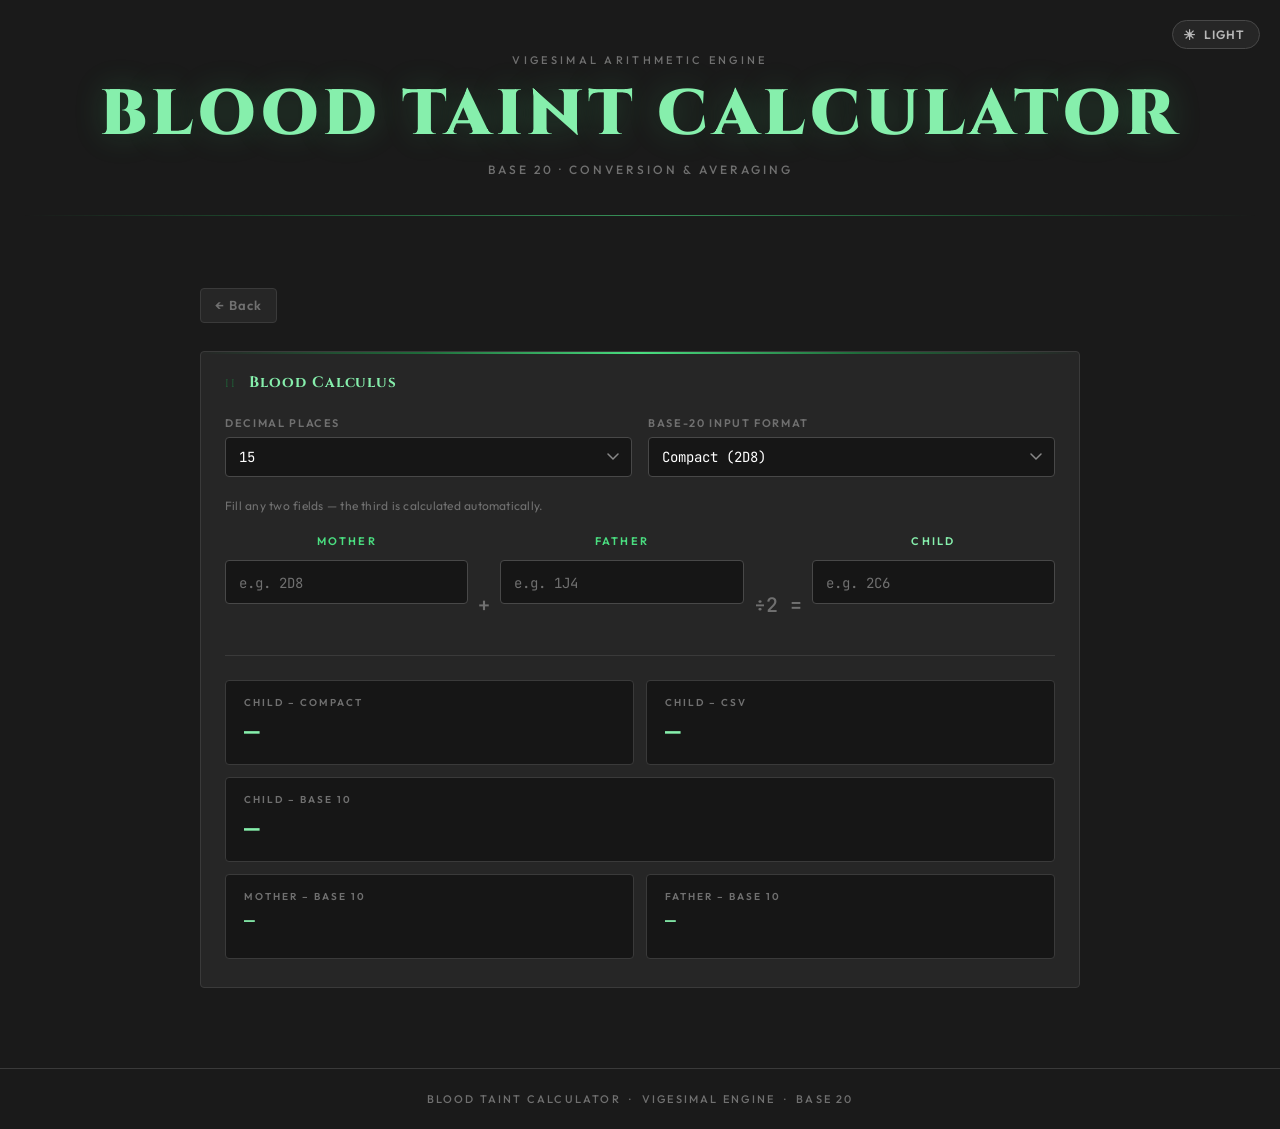
==== commit 363e049d: "Added blood shadow page and fixed logical errors" ====
--- a/averager.html
+++ b/averager.html
@@ -1,10 +1,11 @@
 <!DOCTYPE html>
-<html lang="en">
+<html lang="en" data-theme="dark">
 <head>
 <meta charset="UTF-8">
 <meta name="viewport" content="width=device-width, initial-scale=1.0">
-<title>Blood Calculus - Blood Taint Calculator</title>
+<title>Blood Calculus – Blood Taint Calculator</title>
 <link rel="stylesheet" href="assets/style.css">
+<script src="assets/script.js" defer></script>
 </head>
 <body>
 
@@ -25,9 +26,10 @@
   <div class="card">
     <div class="card-header">
       <span class="card-num">II</span>
-      <span class="card-title">Ancestral Average</span>
+      <span class="card-title">Blood Calculus</span>
     </div>
     <div class="card-body">
+
       <div class="options-row">
         <div class="field-col">
           <label>Decimal Places</label>
@@ -59,24 +61,25 @@
         </div>
       </div>
 
+      <p class="formula-note">Fill any two fields — the third is calculated automatically.</p>
+
       <div class="trio-grid">
         <div class="field-col">
-          <div class="parent-label">MOTHER</div>
+          <div class="parent-label" id="motherLabel">MOTHER</div>
           <input type="text" id="motherIn" placeholder="e.g. 2D8" autocomplete="off" spellcheck="false">
           <div class="hint" id="motherHint"></div>
         </div>
         <div class="trio-eq">+</div>
         <div class="field-col">
-          <div class="parent-label">FATHER</div>
+          <div class="parent-label" id="fatherLabel">FATHER</div>
           <input type="text" id="fatherIn" placeholder="e.g. 1J4" autocomplete="off" spellcheck="false">
           <div class="hint" id="fatherHint"></div>
         </div>
         <div class="trio-eq">÷2&nbsp;=</div>
         <div class="field-col">
-          <div class="parent-label child-label">CHILD</div>
-          <div class="result-box" style="padding:10px 12px; min-height:48px;">
-            <div class="result-value" id="childInline" style="font-size:22px;">-</div>
-          </div>
+          <div class="parent-label child-label" id="childLabel">CHILD</div>
+          <input type="text" id="childIn" placeholder="e.g. 2C6" autocomplete="off" spellcheck="false">
+          <div class="hint" id="childHint"></div>
         </div>
       </div>
 
@@ -84,30 +87,31 @@
 
       <div class="result-grid">
         <div class="result-box">
-          <div class="result-label">Child - Compact</div>
-          <div class="result-value" id="childCompact">-</div>
+          <div class="result-label">Child – Compact</div>
+          <div class="result-value" id="childCompact">—</div>
         </div>
         <div class="result-box">
-          <div class="result-label">Child - CSV</div>
-          <div class="result-value" id="childCsv">-</div>
+          <div class="result-label">Child – CSV</div>
+          <div class="result-value" id="childCsv">—</div>
         </div>
       </div>
       <div style="margin-top:12px;">
         <div class="result-box">
           <div class="result-label">Child – Base 10</div>
-          <div class="result-value" id="childDec">-</div>
+          <div class="result-value" id="childDec">—</div>
         </div>
       </div>
       <div style="margin-top:12px; display:grid; grid-template-columns:1fr 1fr; gap:12px;">
         <div class="result-box">
           <div class="result-label">Mother – Base 10</div>
-          <div class="result-value" style="font-size:18px;" id="motherDec10">-</div>
+          <div class="result-value" style="font-size:18px;" id="motherDec10">—</div>
         </div>
         <div class="result-box">
           <div class="result-label">Father – Base 10</div>
           <div class="result-value" style="font-size:18px;" id="fatherDec10">—</div>
         </div>
       </div>
+
     </div>
   </div>
 
@@ -115,6 +119,5 @@
 
 <footer>BLOOD TAINT CALCULATOR &nbsp;·&nbsp; VIGESIMAL ENGINE &nbsp;·&nbsp; BASE&nbsp;20</footer>
 
-<script src="assets/script.js" defer></script>
 </body>
 </html>
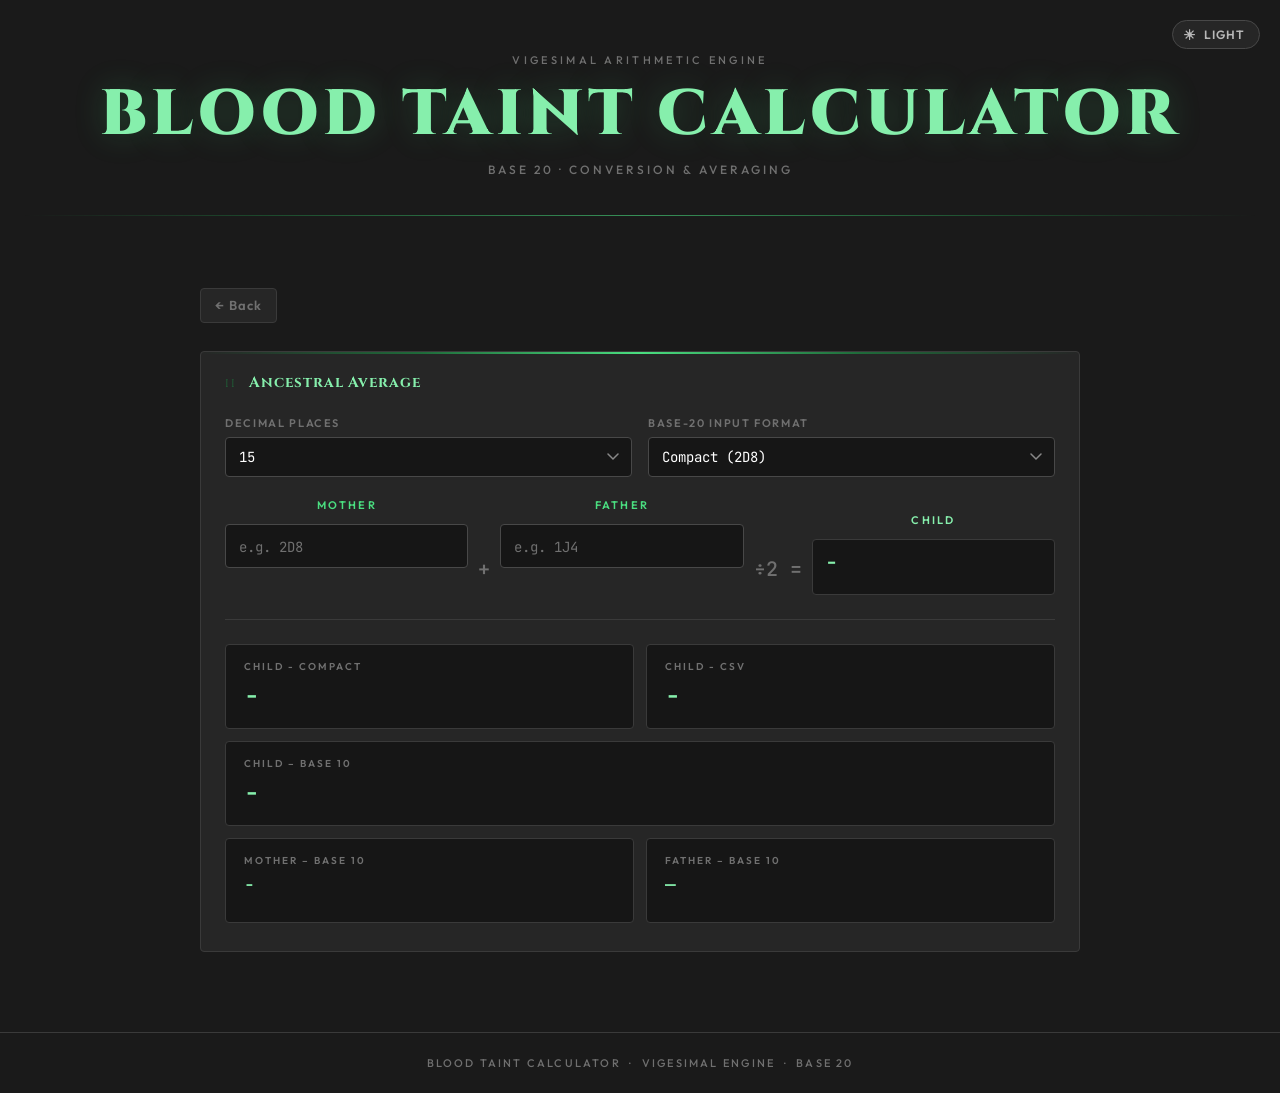
==== commit 603641aa: "Merge pull request #2 from jade-friend/dev Added a page to calculate blood shadow" ====
--- a/averager.html
+++ b/averager.html
@@ -1,11 +1,10 @@
 <!DOCTYPE html>
-<html lang="en" data-theme="dark">
+<html lang="en">
 <head>
 <meta charset="UTF-8">
 <meta name="viewport" content="width=device-width, initial-scale=1.0">
-<title>Blood Calculus – Blood Taint Calculator</title>
+<title>Blood Calculus - Blood Taint Calculator</title>
 <link rel="stylesheet" href="assets/style.css">
-<script src="assets/script.js" defer></script>
 </head>
 <body>
 
@@ -26,10 +25,9 @@
   <div class="card">
     <div class="card-header">
       <span class="card-num">II</span>
-      <span class="card-title">Blood Calculus</span>
+      <span class="card-title">Ancestral Average</span>
     </div>
     <div class="card-body">
-
       <div class="options-row">
         <div class="field-col">
           <label>Decimal Places</label>
@@ -61,25 +59,24 @@
         </div>
       </div>
 
-      <p class="formula-note">Fill any two fields — the third is calculated automatically.</p>
-
       <div class="trio-grid">
         <div class="field-col">
-          <div class="parent-label" id="motherLabel">MOTHER</div>
+          <div class="parent-label">MOTHER</div>
           <input type="text" id="motherIn" placeholder="e.g. 2D8" autocomplete="off" spellcheck="false">
           <div class="hint" id="motherHint"></div>
         </div>
         <div class="trio-eq">+</div>
         <div class="field-col">
-          <div class="parent-label" id="fatherLabel">FATHER</div>
+          <div class="parent-label">FATHER</div>
           <input type="text" id="fatherIn" placeholder="e.g. 1J4" autocomplete="off" spellcheck="false">
           <div class="hint" id="fatherHint"></div>
         </div>
         <div class="trio-eq">÷2&nbsp;=</div>
         <div class="field-col">
-          <div class="parent-label child-label" id="childLabel">CHILD</div>
-          <input type="text" id="childIn" placeholder="e.g. 2C6" autocomplete="off" spellcheck="false">
-          <div class="hint" id="childHint"></div>
+          <div class="parent-label child-label">CHILD</div>
+          <div class="result-box" style="padding:10px 12px; min-height:48px;">
+            <div class="result-value" id="childInline" style="font-size:22px;">-</div>
+          </div>
         </div>
       </div>
 
@@ -87,31 +84,30 @@
 
       <div class="result-grid">
         <div class="result-box">
-          <div class="result-label">Child – Compact</div>
-          <div class="result-value" id="childCompact">—</div>
+          <div class="result-label">Child - Compact</div>
+          <div class="result-value" id="childCompact">-</div>
         </div>
         <div class="result-box">
-          <div class="result-label">Child – CSV</div>
-          <div class="result-value" id="childCsv">—</div>
+          <div class="result-label">Child - CSV</div>
+          <div class="result-value" id="childCsv">-</div>
         </div>
       </div>
       <div style="margin-top:12px;">
         <div class="result-box">
           <div class="result-label">Child – Base 10</div>
-          <div class="result-value" id="childDec">—</div>
+          <div class="result-value" id="childDec">-</div>
         </div>
       </div>
       <div style="margin-top:12px; display:grid; grid-template-columns:1fr 1fr; gap:12px;">
         <div class="result-box">
           <div class="result-label">Mother – Base 10</div>
-          <div class="result-value" style="font-size:18px;" id="motherDec10">—</div>
+          <div class="result-value" style="font-size:18px;" id="motherDec10">-</div>
         </div>
         <div class="result-box">
           <div class="result-label">Father – Base 10</div>
           <div class="result-value" style="font-size:18px;" id="fatherDec10">—</div>
         </div>
       </div>
-
     </div>
   </div>
 
@@ -119,5 +115,6 @@
 
 <footer>BLOOD TAINT CALCULATOR &nbsp;·&nbsp; VIGESIMAL ENGINE &nbsp;·&nbsp; BASE&nbsp;20</footer>
 
+<script src="assets/script.js" defer></script>
 </body>
 </html>
